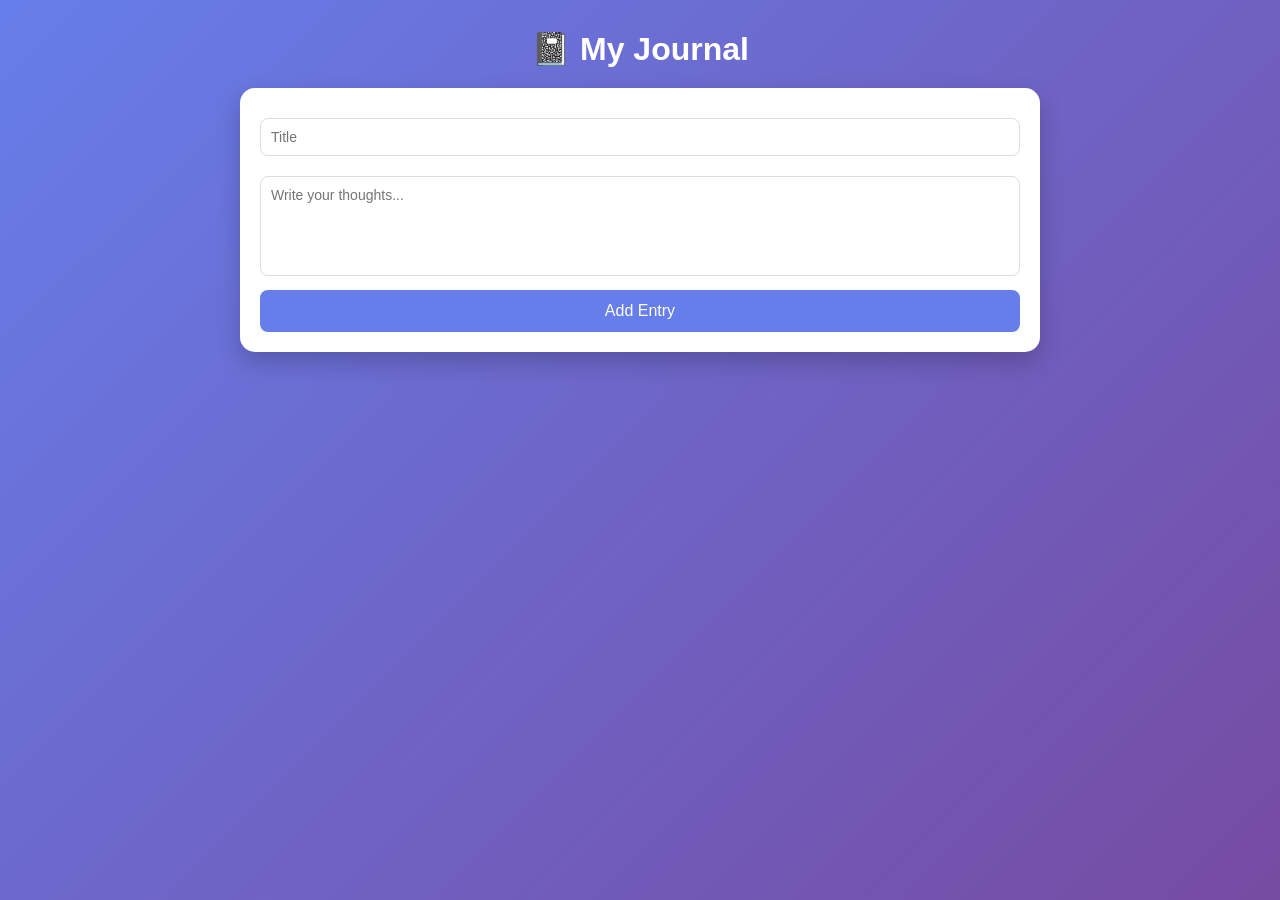
==== frantend/index.html @ 45fd13d1 "Initial Spring Boot journal app scaffold Add complete starter for a Journal application: Spring Boot" ====
<!DOCTYPE html>
<html lang="en">
<head>
    <meta charset="UTF-8">
    <title>Journal App</title>
    <link rel="stylesheet" href="style.css">
</head>
<body>

<div class="container">

    <h1>📓 My Journal</h1>

    <div class="form-card">
        <input type="text" id="title" placeholder="Title">
        <textarea id="content" placeholder="Write your thoughts..."></textarea>
        <button onclick="addEntry()">Add Entry</button>
    </div>

    <div id="entries" class="entries"></div>

</div>

<script src="script.js"></script>
</body>
</html>
---- frantend/style.css ----
* {
    margin: 0;
    padding: 0;
    box-sizing: border-box;
    font-family: 'Segoe UI', sans-serif;
}

body {
    background: linear-gradient(135deg, #667eea, #764ba2);
    min-height: 100vh;
    display: flex;
    justify-content: center;
    padding: 30px;
}

.container {
    width: 100%;
    max-width: 800px;
}

h1 {
    text-align: center;
    color: white;
    margin-bottom: 20px;
}

/* Form Card */
.form-card {
    background: white;
    padding: 20px;
    border-radius: 15px;
    box-shadow: 0 10px 25px rgba(0,0,0,0.2);
    margin-bottom: 20px;
}

.form-card input,
.form-card textarea {
    width: 100%;
    padding: 10px;
    margin: 10px 0;
    border-radius: 8px;
    border: 1px solid #ddd;
    font-size: 14px;
}

.form-card textarea {
    height: 100px;
    resize: none;
}

.form-card button {
    width: 100%;
    padding: 12px;
    background: #667eea;
    color: white;
    border: none;
    border-radius: 8px;
    cursor: pointer;
    font-size: 16px;
    transition: 0.3s;
}

.form-card button:hover {
    background: #5a67d8;
}

/* Entries */
.entries {
    display: flex;
    flex-direction: column;
    gap: 15px;
}

.entry {
    background: white;
    padding: 15px;
    border-radius: 12px;
    box-shadow: 0 8px 20px rgba(0,0,0,0.1);
    transition: 0.3s;
}

.entry:hover {
    transform: translateY(-5px);
}

.entry h3 {
    margin-bottom: 8px;
    color: #333;
}

.entry p {
    color: #555;
    margin-bottom: 10px;
}

.delete-btn {
    background: #ff4d4d;
    border: none;
    color: white;
    padding: 6px 12px;
    border-radius: 6px;
    cursor: pointer;
    transition: 0.3s;
}

.delete-btn:hover {
    background: #e60000;
}
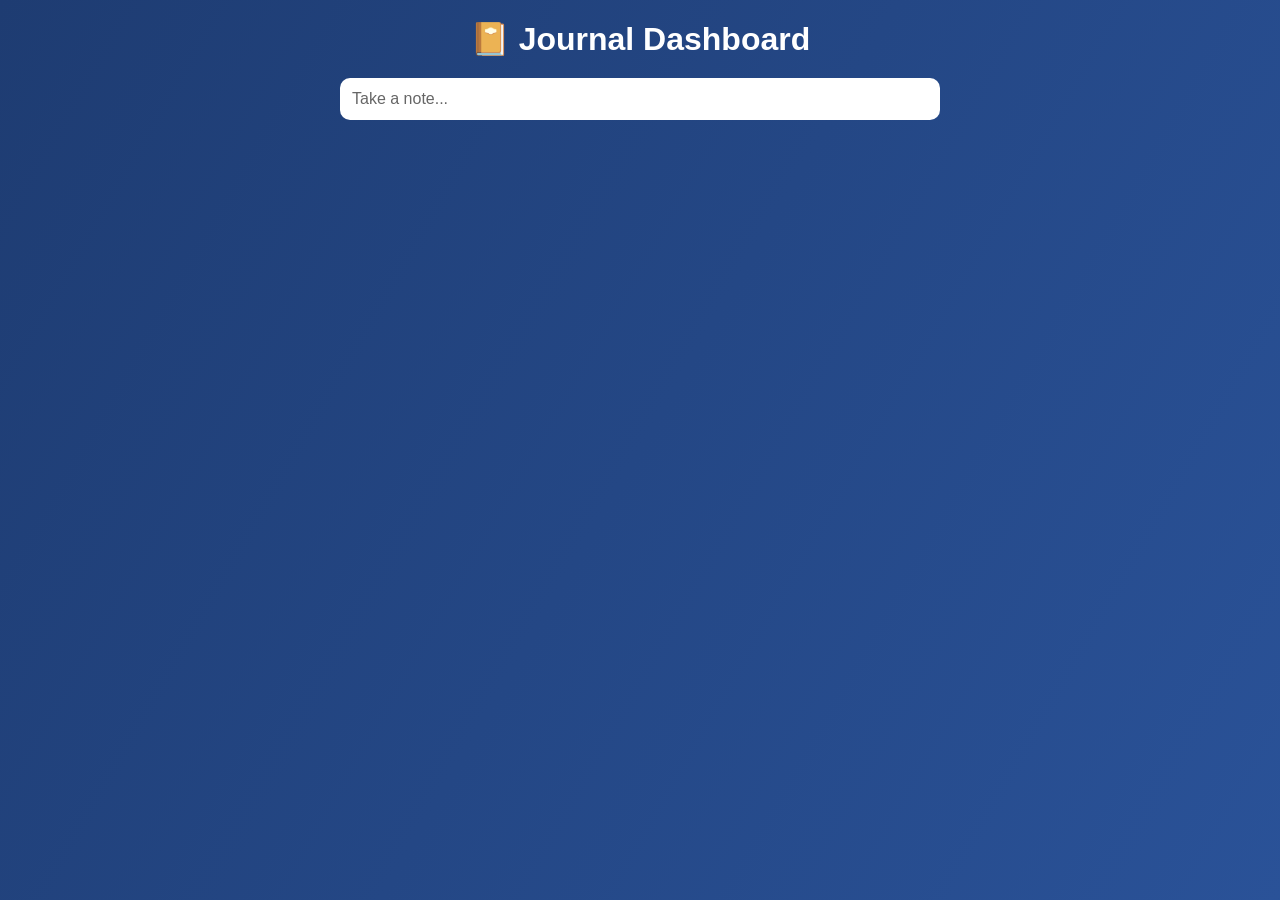
==== commit 44d9f008: "Revamp journal UI and modal behavior Rework frontend layout and UX: rename page/title, replace the o" ====
--- a/frantend/index.html
+++ b/frantend/index.html
@@ -2,22 +2,41 @@
 <html lang="en">
 <head>
     <meta charset="UTF-8">
-    <title>Journal App</title>
+    <title>Journal Dashboard</title>
     <link rel="stylesheet" href="style.css">
 </head>
 <body>
 
-<div class="container">
+<div class="wrapper">
 
-    <h1>📓 My Journal</h1>
-
-    <div class="form-card">
-        <input type="text" id="title" placeholder="Title">
-        <textarea id="content" placeholder="Write your thoughts..."></textarea>
-        <button onclick="addEntry()">Add Entry</button>
+    <div class="header">
+        <h1>📔 Journal Dashboard</h1>
     </div>
 
-    <div id="entries" class="entries"></div>
+    <!-- Google Keep Trigger -->
+    <div class="note-trigger" onclick="openModal()">
+        Take a note...
+    </div>
+
+    <!-- Modal -->
+    <div id="modal" class="modal">
+        <div class="modal-content">
+
+            <input type="text" id="title" placeholder="Title">
+
+            <textarea id="content" placeholder="Take a note..." 
+                      oninput="autoExpand(this)"></textarea>
+
+            <div class="modal-actions">
+                <button onclick="addEntry()">Add</button>
+                <button onclick="closeModal()">Close</button>
+            </div>
+
+        </div>
+    </div>
+
+    <!-- Entries -->
+    <div id="entries" class="grid"></div>
 
 </div>
 
--- a/frantend/style.css
+++ b/frantend/style.css
@@ -2,107 +2,253 @@
     margin: 0;
     padding: 0;
     box-sizing: border-box;
-    font-family: 'Segoe UI', sans-serif;
+    font-family: 'Poppins', sans-serif;
 }
 
 body {
-    background: linear-gradient(135deg, #667eea, #764ba2);
     min-height: 100vh;
-    display: flex;
+    background: linear-gradient(120deg, #1e3c72, #2a5298);
+    padding: 20px;
+}
+
+/* Wrapper */
+.wrapper {
+    width: 95%;              /* ❌ fixed (was 500%) */
+    max-width: 1400px;
+    margin: auto;
+}
+
+/* Header */
+.header {
+    text-align: center;
+    color: white;
+    margin-bottom: 20px;
+}
+
+/* NOTE TRIGGER */
+.note-trigger {
+    width: 60%;
+    max-width: 600px;
+    margin: 20px auto;
+    padding: 12px;
+    border-radius: 10px;
+    background: white;
+    cursor: pointer;
+    color: #666;
+}
+
+/* GRID */
+.grid {
+    display: grid;
+    grid-template-columns: repeat(6, 1fr);
+    gap: 15px;
+}
+
+/* ENTRY */
+.entry {
+    background: rgba(255,255,255,0.2);
+    padding: 15px;
+    border-radius: 12px;
+    color: white;
+    transition: 0.3s;
+}
+
+.entry:hover {
+    transform: scale(1.05);
+}
+
+/* DELETE BUTTON */
+.delete-btn {
+    background: #ff4d4d;
+    border: none;
+    padding: 5px 10px;
+    color: white;
+    border-radius: 6px;
+    cursor: pointer;
+}
+
+/* MODAL */
+.modal {
+    display: none;
+    position: fixed;
+    inset: 0;
+    background: rgba(0,0,0,0.5);
     justify-content: center;
-    padding: 30px;
-}
-
-.container {
-    width: 100%;
-    max-width: 800px;
-}
-
-h1 {
-    text-align: center;
-    color: white;
-    margin-bottom: 20px;
-}
-
-/* Form Card */
-.form-card {
+    align-items: center;
+}
+
+.modal.active {
+    display: flex;
+}
+
+.modal-content {
+    width: 90%;
+    max-width: 500px;
     background: white;
     padding: 20px;
-    border-radius: 15px;
-    box-shadow: 0 10px 25px rgba(0,0,0,0.2);
-    margin-bottom: 20px;
-}
-
-.form-card input,
-.form-card textarea {
+    border-radius: 12px;
+}
+
+/* INPUT */
+.modal-content input,
+.modal-content textarea {
     width: 100%;
-    padding: 10px;
-    margin: 10px 0;
-    border-radius: 8px;
-    border: 1px solid #ddd;
-    font-size: 14px;
-}
-
-.form-card textarea {
-    height: 100px;
+    border: none;
+    outline: none;
+    margin-bottom: 10px;
+    font-size: 16px;
+}
+
+.modal-content textarea {
     resize: none;
-}
-
-.form-card button {
+    overflow: hidden;
+}
+
+/* ACTIONS */
+.modal-actions {
+    display: flex;
+    justify-content: flex-end;
+    gap: 10px;
+}
+
+/* RESPONSIVE */
+@media (max-width: 1200px) {
+    .grid {
+        grid-template-columns: repeat(4, 1fr);
+    }
+}
+
+@media (max-width: 768px) {
+    .grid {
+        grid-template-columns: repeat(2, 1fr);
+    }
+}
+
+/* MODAL BACKDROP */
+.modal {
+    display: none;
+    position: fixed;
+    inset: 0;
+    background: rgba(0, 0, 0, 0.6);
+
+    justify-content: center;
+    align-items: center;
+
+    z-index: 1000;
+    backdrop-filter: blur(5px);
+}
+
+/* SHOW MODAL */
+.modal.active {
+    display: flex;
+}
+
+/* MODAL BOX */
+.modal-content {
+    width: 90%;
+    max-width: 520px;
+
+    padding: 25px;
+    border-radius: 16px;
+
+    background: rgba(255, 255, 255, 0.15);
+    backdrop-filter: blur(15px);
+
+    box-shadow: 0 10px 40px rgba(0,0,0,0.3);
+
+    animation: scaleIn 0.3s ease;
+}
+
+/* INPUT */
+.modal-content input {
     width: 100%;
     padding: 12px;
-    background: #667eea;
-    color: white;
+    margin-bottom: 12px;
+
+    border: none;
+    outline: none;
+    border-radius: 8px;
+
+    background: rgba(255,255,255,0.2);
+    color: white;
+    font-size: 16px;
+}
+
+/* TEXTAREA */
+.modal-content textarea {
+    width: 100%;
+    padding: 12px;
+
+    border: none;
+    outline: none;
+    border-radius: 8px;
+
+    background: rgba(255,255,255,0.2);
+    color: white;
+    font-size: 14px;
+
+    resize: none;
+    overflow: hidden;
+}
+
+/* PLACEHOLDER COLOR */
+.modal-content input::placeholder,
+.modal-content textarea::placeholder {
+    color: #ddd;
+}
+
+/* FOCUS EFFECT */
+.modal-content input:focus,
+.modal-content textarea:focus {
+    box-shadow: 0 0 10px rgba(0,198,255,0.7);
+}
+
+/* ACTION BUTTONS */
+.modal-actions {
+    display: flex;
+    justify-content: flex-end;
+    gap: 10px;
+    margin-top: 15px;
+}
+
+/* BUTTON STYLE */
+.modal-actions button {
+    padding: 8px 16px;
     border: none;
     border-radius: 8px;
     cursor: pointer;
-    font-size: 16px;
+    font-weight: 500;
     transition: 0.3s;
 }
 
-.form-card button:hover {
-    background: #5a67d8;
-}
-
-/* Entries */
-.entries {
-    display: flex;
-    flex-direction: column;
-    gap: 15px;
-}
-
-.entry {
-    background: white;
-    padding: 15px;
-    border-radius: 12px;
-    box-shadow: 0 8px 20px rgba(0,0,0,0.1);
-    transition: 0.3s;
-}
-
-.entry:hover {
-    transform: translateY(-5px);
-}
-
-.entry h3 {
-    margin-bottom: 8px;
-    color: #333;
-}
-
-.entry p {
-    color: #555;
-    margin-bottom: 10px;
-}
-
-.delete-btn {
-    background: #ff4d4d;
-    border: none;
-    color: white;
-    padding: 6px 12px;
-    border-radius: 6px;
-    cursor: pointer;
-    transition: 0.3s;
-}
-
-.delete-btn:hover {
-    background: #e60000;
+/* ADD BUTTON */
+.modal-actions button:first-child {
+    background: #00c6ff;
+    color: white;
+}
+
+.modal-actions button:first-child:hover {
+    background: #0072ff;
+}
+
+/* CLOSE BUTTON */
+.modal-actions button:last-child {
+    background: rgba(255,255,255,0.3);
+    color: white;
+}
+
+.modal-actions button:last-child:hover {
+    background: rgba(255,255,255,0.5);
+}
+
+/* ANIMATION */
+@keyframes scaleIn {
+    from {
+        transform: scale(0.8);
+        opacity: 0;
+    }
+    to {
+        transform: scale(1);
+        opacity: 1;
+    }
 }
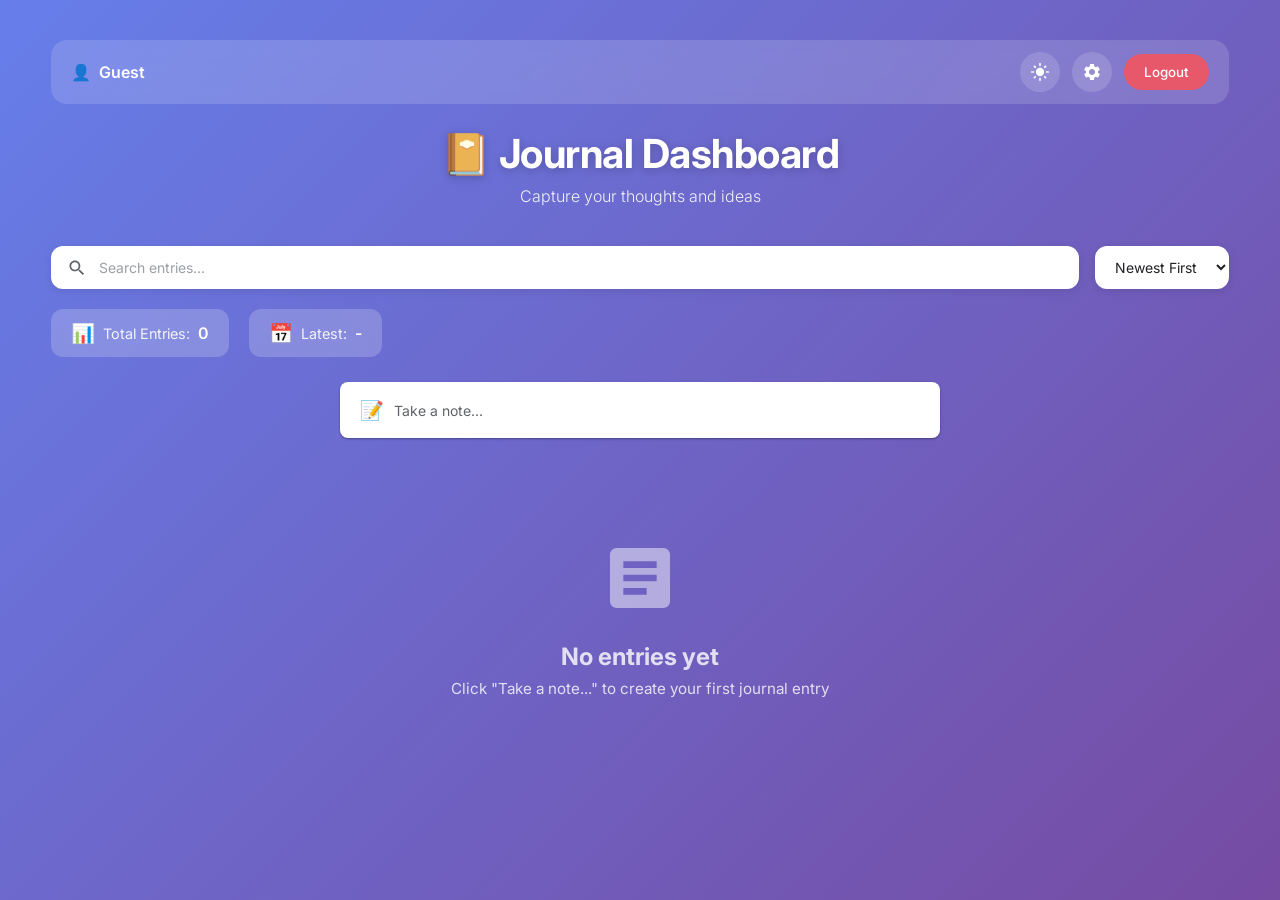
==== commit 03405a85: "Revamp frontend UI: theme, search, tags, modals Major frontend overhaul across frantend/* and corres" ====
--- a/frantend/index.html
+++ b/frantend/index.html
@@ -2,43 +2,137 @@
 <html lang="en">
 <head>
     <meta charset="UTF-8">
+    <meta name="viewport" content="width=device-width, initial-scale=1.0">
     <title>Journal Dashboard</title>
     <link rel="stylesheet" href="style.css">
 </head>
 <body>
 
-<div class="wrapper">
+    <div class="wrapper">
 
-    <div class="header">
-        <h1>📔 Journal Dashboard</h1>
-    </div>
+        <!-- Top Bar with User Info -->
+        <div class="top-bar">
+            <div class="user-info" id="userInfo">
+                👤 <span id="usernameDisplay">Guest</span>
+            </div>
+            <div class="top-bar-actions">
+                <button class="theme-toggle" onclick="toggleTheme()" title="Toggle Theme">
+                    <svg class="sun-icon" viewBox="0 0 24 24" fill="currentColor">
+                        <path d="M12 7c-2.76 0-5 2.24-5 5s2.24 5 5 5 5-2.24 5-5-2.24-5-5-5zM2 13h2c.55 0 1-.45 1-1s-.45-1-1-1H2c-.55 0-1 .45-1 1s.45 1 1 1zm18 0h2c.55 0 1-.45 1-1s-.45-1-1-1h-2c-.55 0-1 .45-1 1s.45 1 1 1zM11 2v2c0 .55.45 1 1 1s1-.45 1-1V2c0-.55-.45-1-1-1s-1 .45-1 1zm0 18v2c0 .55.45 1 1 1s1-.45 1-1v-2c0-.55-.45-1-1-1s-1 .45-1 1zM5.99 4.58c-.39-.39-1.03-.39-1.41 0-.39.39-.39 1.03 0 1.41l1.06 1.06c.39.39 1.03.39 1.41 0s.39-1.03 0-1.41L5.99 4.58zm12.37 12.37c-.39-.39-1.03-.39-1.41 0-.39.39-.39 1.03 0 1.41l1.06 1.06c.39.39 1.03.39 1.41 0 .39-.39.39-1.03 0-1.41l-1.06-1.06zm1.06-10.96c.39-.39.39-1.03 0-1.41-.39-.39-1.03-.39-1.41 0l-1.06 1.06c-.39.39-.39 1.03 0 1.41s1.03.39 1.41 0l1.06-1.06zM7.05 18.36c.39-.39.39-1.03 0-1.41-.39-.39-1.03-.39-1.41 0l-1.06 1.06c-.39.39-.39 1.03 0 1.41s1.03.39 1.41 0l1.06-1.06z"/>
+                    </svg>
+                    <svg class="moon-icon" viewBox="0 0 24 24" fill="currentColor">
+                        <path d="M12 3c-4.97 0-9 4.03-9 9s4.03 9 9 9 9-4.03 9-9c0-.46-.04-.92-.1-1.36-.98 1.37-2.58 2.26-4.4 2.26-2.98 0-5.4-2.42-5.4-5.4 0-1.81.89-3.42 2.26-4.4-.44-.06-.9-.1-1.36-.1z"/>
+                    </svg>
+                </button>
+                <button class="settings-btn" onclick="showSettings()" title="Settings">
+                    <svg viewBox="0 0 24 24" fill="currentColor">
+                        <path d="M19.14 12.94c.04-.31.06-.63.06-.94 0-.31-.02-.63-.06-.94l2.03-1.58c.18-.14.23-.41.12-.61l-1.92-3.32c-.12-.22-.37-.29-.59-.22l-2.39.96c-.5-.38-1.03-.7-1.62-.94l-.36-2.54c-.04-.24-.24-.41-.48-.41h-3.84c-.24 0-.43.17-.47.41l-.36 2.54c-.59.24-1.13.57-1.62.94l-2.39-.96c-.22-.08-.47 0-.59.22L2.74 8.87c-.12.21-.08.47.12.61l2.03 1.58c-.04.31-.06.63-.06.94s.02.63.06.94l-2.03 1.58c-.18.14-.23.41-.12.61l1.92 3.32c.12.22.37.29.59.22l2.39-.96c.5.38 1.03.7 1.62.94l.36 2.54c.05.24.24.41.48.41h3.84c.24 0 .44-.17.47-.41l.36-2.54c.59-.24 1.13-.56 1.62-.94l2.39.96c.22.08.47 0 .59-.22l1.92-3.32c.12-.22.07-.47-.12-.61l-2.01-1.58zM12 15.6c-1.98 0-3.6-1.62-3.6-3.6s1.62-3.6 3.6-3.6 3.6 1.62 3.6 3.6-1.62 3.6-3.6 3.6z"/>
+                    </svg>
+                </button>
+                <a href="/logout" class="logout-link">
+                    <button class="logout-btn">Logout</button>
+                </a>
+            </div>
+        </div>
 
-    <!-- Google Keep Trigger -->
-    <div class="note-trigger" onclick="openModal()">
-        Take a note...
+        <div class="header">
+            <h1>📔 Journal Dashboard</h1>
+            <p>Capture your thoughts and ideas</p>
+        </div>
+
+        <!-- Search and Filter Bar -->
+        <div class="toolbar">
+            <div class="search-box">
+                <svg viewBox="0 0 24 24" fill="currentColor">
+                    <path d="M15.5 14h-.79l-.28-.27C15.41 12.59 16 11.11 16 9.5 16 5.91 13.09 3 9.5 3S3 5.91 3 9.5 5.91 16 9.5 16c1.61 0 3.09-.59 4.23-1.57l.27.28v.79l5 4.99L20.49 19l-4.99-5zm-6 0C7.01 14 5 11.99 5 9.5S7.01 5 9.5 5 14 7.01 14 9.5 11.99 14 9.5 14z"/>
+                </svg>
+                <input type="text" id="searchInput" placeholder="Search entries..." oninput="filterEntries()">
+            </div>
+            <div class="sort-dropdown">
+                <select id="sortSelect" onchange="sortEntries()">
+                    <option value="newest">Newest First</option>
+                    <option value="oldest">Oldest First</option>
+                    <option value="title">By Title</option>
+                </select>
+            </div>
+        </div>
+
+        <!-- Stats Bar -->
+        <div class="stats-bar">
+            <div class="stat-item">
+                <span class="stat-icon">📊</span>
+                <span class="stat-label">Total Entries:</span>
+                <span class="stat-value" id="totalEntries">0</span>
+            </div>
+            <div class="stat-item">
+                <span class="stat-icon">📅</span>
+                <span class="stat-label">Latest:</span>
+                <span class="stat-value" id="latestDate">-</span>
+            </div>
+        </div>
+
+        <!-- Google Keep Style Trigger -->
+        <div class="note-trigger" onclick="openModal()">
+            <span>📝</span>
+            Take a note...
+        </div>
+
+        <!-- Floating Action Button for Mobile -->
+        <button class="fab" onclick="openModal()">
+            <svg viewBox="0 0 24 24">
+                <path d="M19 13h-6v6h-2v-6H5v-2h6V5h2v6h6v2z"/>
+            </svg>
+        </button>
+
+        <!-- Entries Grid -->
+        <div id="entries" class="grid"></div>
+
+        <!-- Empty State (hidden by default) -->
+        <div id="emptyState" class="empty-state" style="display: none;">
+            <svg viewBox="0 0 24 24" fill="currentColor">
+                <path d="M19 3H5c-1.1 0-2 .9-2 2v14c0 1.1.9 2 2 2h14c1.1 0 2-.9 2-2V5c0-1.1-.9-2-2-2zm-5 14H7v-2h7v2zm3-4H7v-2h10v2zm0-4H7V7h10v2z"/>
+            </svg>
+            <h3>No entries yet</h3>
+            <p>Click "Take a note..." to create your first journal entry</p>
+        </div>
+
     </div>
 
     <!-- Modal -->
     <div id="modal" class="modal">
         <div class="modal-content">
-
-            <input type="text" id="title" placeholder="Title">
-
-            <textarea id="content" placeholder="Take a note..." 
-                      oninput="autoExpand(this)"></textarea>
-
+            <div class="modal-header">
+                <h2>New Entry</h2>
+            </div>
+            <div class="input-container">
+                <input type="text" id="title" placeholder="Title">
+                <textarea id="content" placeholder="Take a note..." 
+                          oninput="autoExpand(this)"></textarea>
+                <input type="text" id="tags" placeholder="Tags (comma separated)">
+            </div>
             <div class="modal-actions">
-                <button onclick="addEntry()">Add</button>
+                <button onclick="addEntry()">Add Entry</button>
                 <button onclick="closeModal()">Close</button>
             </div>
-
         </div>
     </div>
 
-    <!-- Entries -->
-    <div id="entries" class="grid"></div>
-
-</div>
+    <!-- Settings Modal -->
+    <div id="settingsModal" class="modal">
+        <div class="modal-content">
+            <div class="modal-header">
+                <h2>⚙️ Settings</h2>
+            </div>
+            <div class="input-container">
+                <label>Display Name</label>
+                <input type="text" id="settingsUsername" placeholder="Enter your name">
+            </div>
+            <div class="modal-actions">
+                <button onclick="saveSettings()">Save</button>
+                <button onclick="closeSettings()">Close</button>
+            </div>
+        </div>
+    </div>
 
 <script src="script.js"></script>
 </body>
--- a/frantend/style.css
+++ b/frantend/style.css
@@ -1,20 +1,24 @@
+/* Google Fonts */
+@import url('https://fonts.googleapis.com/css2?family=Inter:wght@300;400;500;600;700&display=swap');
+
+/* Reset */
 * {
     margin: 0;
     padding: 0;
     box-sizing: border-box;
-    font-family: 'Poppins', sans-serif;
+    font-family: 'Inter', sans-serif;
 }
 
 body {
     min-height: 100vh;
-    background: linear-gradient(120deg, #1e3c72, #2a5298);
-    padding: 20px;
+    background: linear-gradient(135deg, #667eea 0%, #764ba2 100%);
+    padding: 40px 20px;
 }
 
 /* Wrapper */
 .wrapper {
-    width: 95%;              /* ❌ fixed (was 500%) */
-    max-width: 1400px;
+    width: 95%;
+    max-width: 1200px;
     margin: auto;
 }
 
@@ -22,233 +26,737 @@
 .header {
     text-align: center;
     color: white;
-    margin-bottom: 20px;
-}
-
-/* NOTE TRIGGER */
+    margin-bottom: 40px;
+}
+
+.header h1 {
+    font-size: 2.5rem;
+    font-weight: 700;
+    text-shadow: 0 2px 10px rgba(0,0,0,0.2);
+    letter-spacing: -0.5px;
+}
+
+.header p {
+    opacity: 0.9;
+    margin-top: 8px;
+    font-weight: 300;
+}
+
+/* NOTE TRIGGER - Google Keep Style */
 .note-trigger {
-    width: 60%;
+    width: 100%;
     max-width: 600px;
-    margin: 20px auto;
-    padding: 12px;
-    border-radius: 10px;
+    margin: 0 auto 40px;
+    padding: 16px 20px;
+    border-radius: 8px;
     background: white;
     cursor: pointer;
-    color: #666;
+    color: #5f6368;
+    font-size: 14px;
+    box-shadow: 0 1px 3px rgba(0,0,0,0.12), 0 1px 2px rgba(0,0,0,0.24);
+    transition: all 0.2s ease;
+    display: flex;
+    align-items: center;
+}
+
+.note-trigger:hover {
+    box-shadow: 0 3px 6px rgba(0,0,0,0.16), 0 3px 6px rgba(0,0,0,0.23);
+}
+
+.note-trigger span {
+    font-size: 1.2rem;
+    margin-right: 10px;
 }
 
 /* GRID */
 .grid {
     display: grid;
-    grid-template-columns: repeat(6, 1fr);
-    gap: 15px;
-}
-
-/* ENTRY */
+    grid-template-columns: repeat(auto-fill, minmax(280px, 1fr));
+    gap: 20px;
+}
+
+/* ENTRY CARD - Modern Card Design */
 .entry {
-    background: rgba(255,255,255,0.2);
-    padding: 15px;
+    background: white;
+    padding: 20px;
     border-radius: 12px;
+    color: #202124;
+    transition: all 0.3s cubic-bezier(0.4, 0, 0.2, 1);
+    box-shadow: 0 1px 2px rgba(0,0,0,0.1);
+    position: relative;
+    overflow: hidden;
+}
+
+.entry::before {
+    content: '';
+    position: absolute;
+    top: 0;
+    left: 0;
+    right: 0;
+    height: 4px;
+    background: linear-gradient(90deg, #667eea, #764ba2);
+    opacity: 0;
+    transition: opacity 0.3s ease;
+}
+
+.entry:hover {
+    transform: translateY(-4px);
+    box-shadow: 0 12px 24px rgba(0,0,0,0.15);
+}
+
+.entry:hover::before {
+    opacity: 1;
+}
+
+.entry h3 {
+    font-size: 1.1rem;
+    font-weight: 600;
+    margin-bottom: 10px;
+    color: #202124;
+    word-break: break-word;
+}
+
+.entry p {
+    font-size: 0.9rem;
+    color: #5f6368;
+    line-height: 1.5;
+    margin-bottom: 50px;
+    white-space: pre-wrap;
+    word-break: break-word;
+}
+
+/* DELETE BUTTON - Floating Action */
+.delete-btn {
+    position: absolute;
+    bottom: 16px;
+    right: 16px;
+    background: #f1f3f4;
+    border: none;
+    padding: 8px 16px;
+    color: #5f6368;
+    border-radius: 20px;
+    cursor: pointer;
+    font-size: 12px;
+    font-weight: 500;
+    transition: all 0.2s ease;
+    display: flex;
+    align-items: center;
+    gap: 4px;
+}
+
+.delete-btn:hover {
+    background: #fce8e6;
+    color: #c5221f;
+}
+
+.delete-btn svg {
+    width: 16px;
+    height: 16px;
+}
+
+/* Empty State */
+.empty-state {
+    text-align: center;
     color: white;
-    transition: 0.3s;
-}
-
-.entry:hover {
-    transform: scale(1.05);
-}
-
-/* DELETE BUTTON */
-.delete-btn {
-    background: #ff4d4d;
-    border: none;
-    padding: 5px 10px;
-    color: white;
-    border-radius: 6px;
-    cursor: pointer;
-}
-
-/* MODAL */
+    padding: 60px 20px;
+    opacity: 0.8;
+}
+
+.empty-state svg {
+    width: 80px;
+    height: 80px;
+    margin-bottom: 20px;
+    opacity: 0.6;
+}
+
+.empty-state h3 {
+    font-size: 1.5rem;
+    margin-bottom: 8px;
+}
+
+.empty-state p {
+    font-size: 0.95rem;
+}
+
+/* MODAL - Glassmorphism Design */
 .modal {
     display: none;
     position: fixed;
     inset: 0;
-    background: rgba(0,0,0,0.5);
+    background: rgba(0, 0, 0, 0.5);
     justify-content: center;
     align-items: center;
+    z-index: 1000;
+    backdrop-filter: blur(4px);
+    padding: 20px;
 }
 
 .modal.active {
     display: flex;
 }
 
+/* MODAL BOX */
 .modal-content {
-    width: 90%;
+    width: 100%;
     max-width: 500px;
     background: white;
-    padding: 20px;
-    border-radius: 12px;
-}
-
-/* INPUT */
-.modal-content input,
-.modal-content textarea {
-    width: 100%;
-    border: none;
-    outline: none;
-    margin-bottom: 10px;
-    font-size: 16px;
-}
-
-.modal-content textarea {
-    resize: none;
+    border-radius: 16px;
+    box-shadow: 0 20px 60px rgba(0,0,0,0.3);
+    animation: slideUp 0.3s ease;
     overflow: hidden;
 }
 
-/* ACTIONS */
-.modal-actions {
-    display: flex;
-    justify-content: flex-end;
-    gap: 10px;
-}
-
-/* RESPONSIVE */
-@media (max-width: 1200px) {
-    .grid {
-        grid-template-columns: repeat(4, 1fr);
-    }
-}
-
-@media (max-width: 768px) {
-    .grid {
-        grid-template-columns: repeat(2, 1fr);
-    }
-}
-
-/* MODAL BACKDROP */
-.modal {
-    display: none;
-    position: fixed;
-    inset: 0;
-    background: rgba(0, 0, 0, 0.6);
-
-    justify-content: center;
-    align-items: center;
-
-    z-index: 1000;
-    backdrop-filter: blur(5px);
-}
-
-/* SHOW MODAL */
-.modal.active {
-    display: flex;
-}
-
-/* MODAL BOX */
-.modal-content {
-    width: 90%;
-    max-width: 520px;
-
-    padding: 25px;
-    border-radius: 16px;
-
-    background: rgba(255, 255, 255, 0.15);
-    backdrop-filter: blur(15px);
-
-    box-shadow: 0 10px 40px rgba(0,0,0,0.3);
-
-    animation: scaleIn 0.3s ease;
+@keyframes slideUp {
+    from {
+        transform: translateY(20px);
+        opacity: 0;
+    }
+    to {
+        transform: translateY(0);
+        opacity: 1;
+    }
+}
+
+/* Modal Header */
+.modal-header {
+    padding: 20px 24px 0;
+    border-bottom: none;
+}
+
+.modal-header h2 {
+    font-size: 1.25rem;
+    font-weight: 600;
+    color: #202124;
+}
+
+/* INPUT CONTAINER */
+.input-container {
+    padding: 16px 24px;
 }
 
 /* INPUT */
 .modal-content input {
     width: 100%;
-    padding: 12px;
-    margin-bottom: 12px;
-
+    padding: 12px 0;
+    margin-bottom: 8px;
     border: none;
     outline: none;
-    border-radius: 8px;
-
-    background: rgba(255,255,255,0.2);
-    color: white;
     font-size: 16px;
+    color: #202124;
+    font-weight: 500;
+    border-bottom: 1px solid #e0e0e0;
+    transition: border-color 0.2s ease;
+}
+
+.modal-content input:focus {
+    border-bottom-color: #667eea;
+}
+
+.modal-content input::placeholder {
+    color: #9aa0a6;
+    font-weight: 400;
 }
 
 /* TEXTAREA */
 .modal-content textarea {
     width: 100%;
-    padding: 12px;
-
+    padding: 12px 0;
     border: none;
     outline: none;
-    border-radius: 8px;
-
-    background: rgba(255,255,255,0.2);
-    color: white;
     font-size: 14px;
-
+    color: #202124;
+    line-height: 1.5;
     resize: none;
-    overflow: hidden;
-}
-
-/* PLACEHOLDER COLOR */
-.modal-content input::placeholder,
+    min-height: 100px;
+    border-bottom: 1px solid #e0e0e0;
+    transition: border-color 0.2s ease;
+}
+
+.modal-content textarea:focus {
+    border-bottom-color: #667eea;
+}
+
 .modal-content textarea::placeholder {
-    color: #ddd;
-}
-
-/* FOCUS EFFECT */
-.modal-content input:focus,
-.modal-content textarea:focus {
-    box-shadow: 0 0 10px rgba(0,198,255,0.7);
+    color: #9aa0a6;
 }
 
 /* ACTION BUTTONS */
 .modal-actions {
     display: flex;
     justify-content: flex-end;
-    gap: 10px;
-    margin-top: 15px;
+    gap: 12px;
+    padding: 16px 24px 24px;
 }
 
 /* BUTTON STYLE */
 .modal-actions button {
-    padding: 8px 16px;
-    border: none;
-    border-radius: 8px;
+    padding: 10px 24px;
+    border: none;
+    border-radius: 24px;
     cursor: pointer;
     font-weight: 500;
-    transition: 0.3s;
+    font-size: 14px;
+    transition: all 0.2s ease;
 }
 
 /* ADD BUTTON */
 .modal-actions button:first-child {
-    background: #00c6ff;
+    background: linear-gradient(135deg, #667eea 0%, #764ba2 100%);
     color: white;
 }
 
 .modal-actions button:first-child:hover {
-    background: #0072ff;
+    transform: scale(1.05);
+    box-shadow: 0 4px 12px rgba(102, 126, 234, 0.4);
 }
 
 /* CLOSE BUTTON */
 .modal-actions button:last-child {
-    background: rgba(255,255,255,0.3);
+    background: #f1f3f4;
+    color: #5f6368;
+}
+
+.modal-actions button:last-child:hover {
+    background: #e8eaed;
+    color: #202124;
+}
+
+/* Floating Action Button (alternative to note trigger) */
+.fab {
+    position: fixed;
+    bottom: 32px;
+    right: 32px;
+    width: 56px;
+    height: 56px;
+    border-radius: 50%;
+    background: linear-gradient(135deg, #667eea 0%, #764ba2 100%);
+    border: none;
+    cursor: pointer;
+    box-shadow: 0 4px 12px rgba(102, 126, 234, 0.4);
+    display: flex;
+    align-items: center;
+    justify-content: center;
+    transition: all 0.3s ease;
+    z-index: 100;
+}
+
+.fab:hover {
+    transform: scale(1.1);
+    box-shadow: 0 8px 24px rgba(102, 126, 234, 0.5);
+}
+
+.fab svg {
+    width: 24px;
+    height: 24px;
+    fill: white;
+}
+
+/* Hide FAB on larger screens, show note trigger */
+@media (min-width: 768px) {
+    .fab {
+        display: none;
+    }
+}
+
+@media (max-width: 767px) {
+    .note-trigger {
+        display: none;
+    }
+    .fab {
+        display: flex;
+    }
+}
+
+/* RESPONSIVE */
+@media (max-width: 768px) {
+    .header h1 {
+        font-size: 2rem;
+    }
+    
+    .grid {
+        grid-template-columns: 1fr;
+        gap: 16px;
+    }
+    
+    .modal-content {
+        border-radius: 12px;
+    }
+}
+
+/* Animation for entries */
+@keyframes fadeInUp {
+    from {
+        opacity: 0;
+        transform: translateY(20px);
+    }
+    to {
+        opacity: 1;
+        transform: translateY(0);
+    }
+}
+
+.entry {
+    animation: fadeInUp 0.4s ease;
+    animation-fill-mode: both;
+}
+
+.entry:nth-child(1) { animation-delay: 0.05s; }
+.entry:nth-child(2) { animation-delay: 0.1s; }
+.entry:nth-child(3) { animation-delay: 0.15s; }
+.entry:nth-child(4) { animation-delay: 0.2s; }
+.entry:nth-child(5) { animation-delay: 0.25s; }
+.entry:nth-child(6) { animation-delay: 0.3s; }/* ==================== NEW FEATURES CSS ==================== */
+
+/* Light Theme (default) */
+body {
+    --bg-primary: linear-gradient(135deg, #667eea 0%, #764ba2 100%);
+    --bg-secondary: rgba(255,255,255,0.15);
+    --card-bg: white;
+    --card-text: #202124;
+    --card-subtext: #5f6368;
+    --input-bg: rgba(255,255,255,0.2);
+    --input-border: #e0e0e0;
+    --btn-primary: linear-gradient(135deg, #667eea 0%, #764ba2 100%);
+    --accent-color: #667eea;
+    --shadow-light: rgba(0,0,0,0.1);
+    --shadow-heavy: rgba(0,0,0,0.15);
+    --text-color: #202124;
+    --text-secondary: #5f6368;
+    --top-bar-bg: rgba(255,255,255,0.15);
+    --delete-bg: #f1f3f4;
+    --delete-hover: #fce8e6;
+    --delete-color: #5f6368;
+    --modal-bg: white;
+}
+
+/* Dark Theme */
+body.dark-theme {
+    --bg-primary: linear-gradient(135deg, #1a1a2e 0%, #16213e 100%);
+    --bg-secondary: rgba(0,0,0,0.3);
+    --card-bg: #2d2d44;
+    --card-text: #e0e0e0;
+    --card-subtext: #a0a0a0;
+    --input-bg: rgba(255,255,255,0.1);
+    --input-border: #444;
+    --btn-primary: linear-gradient(135deg, #667eea 0%, #764ba2 100%);
+    --accent-color: #667eea;
+    --shadow-light: rgba(0,0,0,0.3);
+    --shadow-heavy: rgba(0,0,0,0.4);
+    --text-color: #e0e0e0;
+    --text-secondary: #a0a0a0;
+    --top-bar-bg: rgba(0,0,0,0.3);
+    --delete-bg: #3d3d5c;
+    --delete-hover: #4a3d5c;
+    --delete-color: #a0a0a0;
+    --modal-bg: #2d2d44;
+}
+
+body {
+    background: var(--bg-primary);
+}
+
+/* TOP BAR */
+.top-bar {
+    width: 100%;
+    display: flex;
+    justify-content: space-between;
+    align-items: center;
+    margin-bottom: 25px;
+    padding: 12px 20px;
+    background: var(--top-bar-bg);
+    border-radius: 16px;
+    backdrop-filter: blur(10px);
+}
+
+/* USER INFO */
+.user-info {
     color: white;
-}
-
-.modal-actions button:last-child:hover {
-    background: rgba(255,255,255,0.5);
-}
-
-/* ANIMATION */
-@keyframes scaleIn {
-    from {
-        transform: scale(0.8);
-        opacity: 0;
-    }
-    to {
-        transform: scale(1);
-        opacity: 1;
-    }
-}+    font-weight: 600;
+    font-size: 16px;
+    display: flex;
+    align-items: center;
+    gap: 8px;
+}
+
+/* Top Bar Actions */
+.top-bar-actions {
+    display: flex;
+    align-items: center;
+    gap: 12px;
+}
+
+/* Theme Toggle */
+.theme-toggle {
+    background: var(--bg-secondary);
+    border: none;
+    width: 40px;
+    height: 40px;
+    border-radius: 50%;
+    cursor: pointer;
+    display: flex;
+    align-items: center;
+    justify-content: center;
+    transition: all 0.3s ease;
+    position: relative;
+}
+
+.theme-toggle svg {
+    width: 20px;
+    height: 20px;
+    fill: white;
+    position: absolute;
+    transition: opacity 0.3s ease;
+}
+
+.theme-toggle .sun-icon {
+    opacity: 1;
+}
+
+.theme-toggle .moon-icon {
+    opacity: 0;
+}
+
+body.dark-theme .theme-toggle .sun-icon {
+    opacity: 0;
+}
+
+body.dark-theme .theme-toggle .moon-icon {
+    opacity: 1;
+}
+
+.theme-toggle:hover {
+    transform: scale(1.1);
+    background: rgba(255,255,255,0.25);
+}
+
+/* Settings Button */
+.settings-btn {
+    background: var(--bg-secondary);
+    border: none;
+    width: 40px;
+    height: 40px;
+    border-radius: 50%;
+    cursor: pointer;
+    display: flex;
+    align-items: center;
+    justify-content: center;
+    transition: all 0.3s ease;
+}
+
+.settings-btn svg {
+    width: 20px;
+    height: 20px;
+    fill: white;
+}
+
+.settings-btn:hover {
+    transform: scale(1.1) rotate(30deg);
+    background: rgba(255,255,255,0.25);
+}
+
+/* Logout Button */
+.logout-link {
+    text-decoration: none;
+}
+
+.logout-btn {
+    background: rgba(255,82,82,0.8);
+    border: none;
+    padding: 10px 20px;
+    color: white;
+    border-radius: 24px;
+    cursor: pointer;
+    font-weight: 500;
+    transition: all 0.2s ease;
+}
+
+.logout-btn:hover {
+    background: #ff5252;
+    transform: scale(1.05);
+}
+
+/* TOOLBAR - Search & Filter */
+.toolbar {
+    display: flex;
+    gap: 16px;
+    margin-bottom: 20px;
+    flex-wrap: wrap;
+}
+
+.search-box {
+    flex: 1;
+    min-width: 250px;
+    display: flex;
+    align-items: center;
+    background: white;
+    border-radius: 12px;
+    padding: 0 16px;
+    box-shadow: 0 2px 8px var(--shadow-light);
+}
+
+.search-box svg {
+    width: 20px;
+    height: 20px;
+    fill: #5f6368;
+}
+
+.search-box input {
+    flex: 1;
+    border: none;
+    outline: none;
+    padding: 12px;
+    font-size: 14px;
+    color: var(--card-text);
+    background: transparent;
+}
+
+.search-box input::placeholder {
+    color: #9aa0a6;
+}
+
+.sort-dropdown select {
+    padding: 12px 16px;
+    border: none;
+    border-radius: 12px;
+    background: white;
+    color: var(--card-text);
+    font-size: 14px;
+    cursor: pointer;
+    box-shadow: 0 2px 8px var(--shadow-light);
+    outline: none;
+}
+
+/* STATS BAR */
+.stats-bar {
+    display: flex;
+    gap: 20px;
+    margin-bottom: 25px;
+    flex-wrap: wrap;
+}
+
+.stat-item {
+    background: rgba(255,255,255,0.2);
+    backdrop-filter: blur(10px);
+    padding: 12px 20px;
+    border-radius: 12px;
+    display: flex;
+    align-items: center;
+    gap: 8px;
+    color: white;
+}
+
+.stat-icon {
+    font-size: 1.2rem;
+}
+
+.stat-label {
+    font-size: 0.9rem;
+    opacity: 0.9;
+}
+
+.stat-value {
+    font-weight: 600;
+    font-size: 1rem;
+}
+
+/* Entry Card Updates for Theme */
+.entry {
+    background: var(--card-bg);
+    color: var(--card-text);
+    box-shadow: 0 1px 2px var(--shadow-light);
+}
+
+.entry:hover {
+    box-shadow: 0 12px 24px var(--shadow-heavy);
+}
+
+.entry h3 {
+    color: var(--card-text);
+}
+
+.entry p {
+    color: var(--card-subtext);
+}
+
+.entry-footer {
+    color: var(--card-subtext);
+}
+
+/* Tags */
+.entry-tags {
+    display: flex;
+    flex-wrap: wrap;
+    gap: 6px;
+    margin-bottom: 10px;
+}
+
+.tag {
+    background: linear-gradient(135deg, #667eea 0%, #764ba2 100%);
+    color: white;
+    padding: 4px 10px;
+    border-radius: 12px;
+    font-size: 0.7rem;
+    font-weight: 500;
+}
+
+/* DELETE BUTTON Updates */
+.delete-btn {
+    background: var(--delete-bg);
+    color: var(--delete-color);
+}
+
+.delete-btn:hover {
+    background: var(--delete-hover);
+    color: #c5221f;
+}
+
+/* Modal Updates for Theme */
+.modal-content {
+    background: var(--modal-bg);
+}
+
+.modal-header h2 {
+    color: var(--card-text);
+}
+
+.input-container label {
+    color: var(--card-text);
+}
+
+.modal-content input {
+    color: var(--card-text);
+    border-bottom-color: var(--input-border);
+    background: transparent;
+}
+
+.modal-content textarea {
+    color: var(--card-text);
+    border-bottom-color: var(--input-border);
+    background: transparent;
+}
+
+/* Responsive Updates */
+@media (max-width: 768px) {
+    .top-bar {
+        flex-direction: column;
+        gap: 12px;
+        align-items: flex-start;
+    }
+    
+    .top-bar-actions {
+        width: 100%;
+        justify-content: flex-end;
+    }
+    
+    .toolbar {
+        flex-direction: column;
+    }
+    
+    .search-box {
+        min-width: 100%;
+    }
+    
+    .stats-bar {
+        flex-direction: column;
+    }
+}
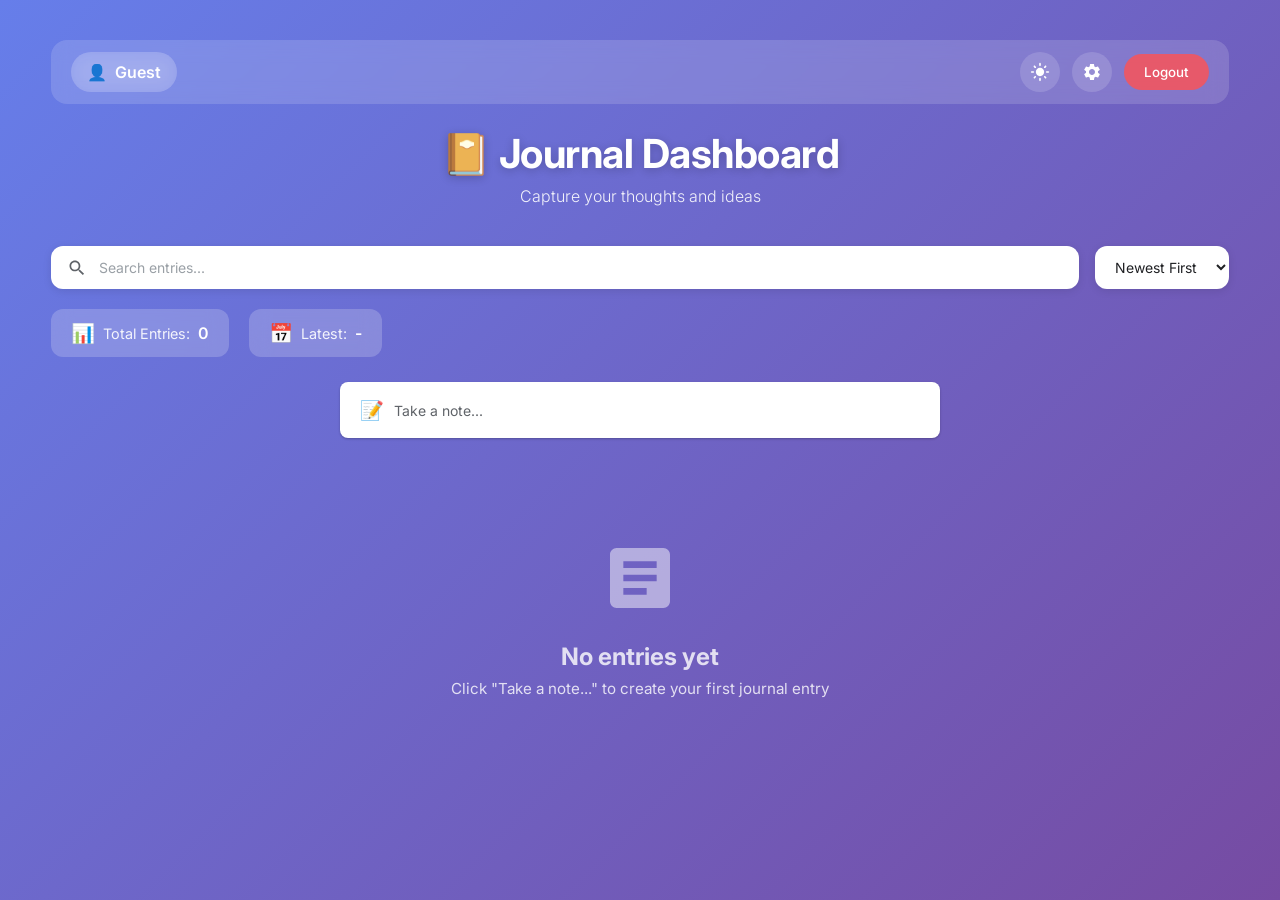
==== commit c55145d5: "Use /logout route and remove Settings modal Update frantend/index.html to point the logout link to t" ====
--- a/frantend/index.html
+++ b/frantend/index.html
@@ -117,23 +117,6 @@
         </div>
     </div>
 
-    <!-- Settings Modal -->
-    <div id="settingsModal" class="modal">
-        <div class="modal-content">
-            <div class="modal-header">
-                <h2>⚙️ Settings</h2>
-            </div>
-            <div class="input-container">
-                <label>Display Name</label>
-                <input type="text" id="settingsUsername" placeholder="Enter your name">
-            </div>
-            <div class="modal-actions">
-                <button onclick="saveSettings()">Save</button>
-                <button onclick="closeSettings()">Close</button>
-            </div>
-        </div>
-    </div>
-
 <script src="script.js"></script>
 </body>
 </html>
--- a/frantend/style.css
+++ b/frantend/style.css
@@ -1,414 +1,8 @@
 /* Google Fonts */
 @import url('https://fonts.googleapis.com/css2?family=Inter:wght@300;400;500;600;700&display=swap');
 
-/* Reset */
-* {
-    margin: 0;
-    padding: 0;
-    box-sizing: border-box;
-    font-family: 'Inter', sans-serif;
-}
-
-body {
-    min-height: 100vh;
-    background: linear-gradient(135deg, #667eea 0%, #764ba2 100%);
-    padding: 40px 20px;
-}
-
-/* Wrapper */
-.wrapper {
-    width: 95%;
-    max-width: 1200px;
-    margin: auto;
-}
-
-/* Header */
-.header {
-    text-align: center;
-    color: white;
-    margin-bottom: 40px;
-}
-
-.header h1 {
-    font-size: 2.5rem;
-    font-weight: 700;
-    text-shadow: 0 2px 10px rgba(0,0,0,0.2);
-    letter-spacing: -0.5px;
-}
-
-.header p {
-    opacity: 0.9;
-    margin-top: 8px;
-    font-weight: 300;
-}
-
-/* NOTE TRIGGER - Google Keep Style */
-.note-trigger {
-    width: 100%;
-    max-width: 600px;
-    margin: 0 auto 40px;
-    padding: 16px 20px;
-    border-radius: 8px;
-    background: white;
-    cursor: pointer;
-    color: #5f6368;
-    font-size: 14px;
-    box-shadow: 0 1px 3px rgba(0,0,0,0.12), 0 1px 2px rgba(0,0,0,0.24);
-    transition: all 0.2s ease;
-    display: flex;
-    align-items: center;
-}
-
-.note-trigger:hover {
-    box-shadow: 0 3px 6px rgba(0,0,0,0.16), 0 3px 6px rgba(0,0,0,0.23);
-}
-
-.note-trigger span {
-    font-size: 1.2rem;
-    margin-right: 10px;
-}
-
-/* GRID */
-.grid {
-    display: grid;
-    grid-template-columns: repeat(auto-fill, minmax(280px, 1fr));
-    gap: 20px;
-}
-
-/* ENTRY CARD - Modern Card Design */
-.entry {
-    background: white;
-    padding: 20px;
-    border-radius: 12px;
-    color: #202124;
-    transition: all 0.3s cubic-bezier(0.4, 0, 0.2, 1);
-    box-shadow: 0 1px 2px rgba(0,0,0,0.1);
-    position: relative;
-    overflow: hidden;
-}
-
-.entry::before {
-    content: '';
-    position: absolute;
-    top: 0;
-    left: 0;
-    right: 0;
-    height: 4px;
-    background: linear-gradient(90deg, #667eea, #764ba2);
-    opacity: 0;
-    transition: opacity 0.3s ease;
-}
-
-.entry:hover {
-    transform: translateY(-4px);
-    box-shadow: 0 12px 24px rgba(0,0,0,0.15);
-}
-
-.entry:hover::before {
-    opacity: 1;
-}
-
-.entry h3 {
-    font-size: 1.1rem;
-    font-weight: 600;
-    margin-bottom: 10px;
-    color: #202124;
-    word-break: break-word;
-}
-
-.entry p {
-    font-size: 0.9rem;
-    color: #5f6368;
-    line-height: 1.5;
-    margin-bottom: 50px;
-    white-space: pre-wrap;
-    word-break: break-word;
-}
-
-/* DELETE BUTTON - Floating Action */
-.delete-btn {
-    position: absolute;
-    bottom: 16px;
-    right: 16px;
-    background: #f1f3f4;
-    border: none;
-    padding: 8px 16px;
-    color: #5f6368;
-    border-radius: 20px;
-    cursor: pointer;
-    font-size: 12px;
-    font-weight: 500;
-    transition: all 0.2s ease;
-    display: flex;
-    align-items: center;
-    gap: 4px;
-}
-
-.delete-btn:hover {
-    background: #fce8e6;
-    color: #c5221f;
-}
-
-.delete-btn svg {
-    width: 16px;
-    height: 16px;
-}
-
-/* Empty State */
-.empty-state {
-    text-align: center;
-    color: white;
-    padding: 60px 20px;
-    opacity: 0.8;
-}
-
-.empty-state svg {
-    width: 80px;
-    height: 80px;
-    margin-bottom: 20px;
-    opacity: 0.6;
-}
-
-.empty-state h3 {
-    font-size: 1.5rem;
-    margin-bottom: 8px;
-}
-
-.empty-state p {
-    font-size: 0.95rem;
-}
-
-/* MODAL - Glassmorphism Design */
-.modal {
-    display: none;
-    position: fixed;
-    inset: 0;
-    background: rgba(0, 0, 0, 0.5);
-    justify-content: center;
-    align-items: center;
-    z-index: 1000;
-    backdrop-filter: blur(4px);
-    padding: 20px;
-}
-
-.modal.active {
-    display: flex;
-}
-
-/* MODAL BOX */
-.modal-content {
-    width: 100%;
-    max-width: 500px;
-    background: white;
-    border-radius: 16px;
-    box-shadow: 0 20px 60px rgba(0,0,0,0.3);
-    animation: slideUp 0.3s ease;
-    overflow: hidden;
-}
-
-@keyframes slideUp {
-    from {
-        transform: translateY(20px);
-        opacity: 0;
-    }
-    to {
-        transform: translateY(0);
-        opacity: 1;
-    }
-}
-
-/* Modal Header */
-.modal-header {
-    padding: 20px 24px 0;
-    border-bottom: none;
-}
-
-.modal-header h2 {
-    font-size: 1.25rem;
-    font-weight: 600;
-    color: #202124;
-}
-
-/* INPUT CONTAINER */
-.input-container {
-    padding: 16px 24px;
-}
-
-/* INPUT */
-.modal-content input {
-    width: 100%;
-    padding: 12px 0;
-    margin-bottom: 8px;
-    border: none;
-    outline: none;
-    font-size: 16px;
-    color: #202124;
-    font-weight: 500;
-    border-bottom: 1px solid #e0e0e0;
-    transition: border-color 0.2s ease;
-}
-
-.modal-content input:focus {
-    border-bottom-color: #667eea;
-}
-
-.modal-content input::placeholder {
-    color: #9aa0a6;
-    font-weight: 400;
-}
-
-/* TEXTAREA */
-.modal-content textarea {
-    width: 100%;
-    padding: 12px 0;
-    border: none;
-    outline: none;
-    font-size: 14px;
-    color: #202124;
-    line-height: 1.5;
-    resize: none;
-    min-height: 100px;
-    border-bottom: 1px solid #e0e0e0;
-    transition: border-color 0.2s ease;
-}
-
-.modal-content textarea:focus {
-    border-bottom-color: #667eea;
-}
-
-.modal-content textarea::placeholder {
-    color: #9aa0a6;
-}
-
-/* ACTION BUTTONS */
-.modal-actions {
-    display: flex;
-    justify-content: flex-end;
-    gap: 12px;
-    padding: 16px 24px 24px;
-}
-
-/* BUTTON STYLE */
-.modal-actions button {
-    padding: 10px 24px;
-    border: none;
-    border-radius: 24px;
-    cursor: pointer;
-    font-weight: 500;
-    font-size: 14px;
-    transition: all 0.2s ease;
-}
-
-/* ADD BUTTON */
-.modal-actions button:first-child {
-    background: linear-gradient(135deg, #667eea 0%, #764ba2 100%);
-    color: white;
-}
-
-.modal-actions button:first-child:hover {
-    transform: scale(1.05);
-    box-shadow: 0 4px 12px rgba(102, 126, 234, 0.4);
-}
-
-/* CLOSE BUTTON */
-.modal-actions button:last-child {
-    background: #f1f3f4;
-    color: #5f6368;
-}
-
-.modal-actions button:last-child:hover {
-    background: #e8eaed;
-    color: #202124;
-}
-
-/* Floating Action Button (alternative to note trigger) */
-.fab {
-    position: fixed;
-    bottom: 32px;
-    right: 32px;
-    width: 56px;
-    height: 56px;
-    border-radius: 50%;
-    background: linear-gradient(135deg, #667eea 0%, #764ba2 100%);
-    border: none;
-    cursor: pointer;
-    box-shadow: 0 4px 12px rgba(102, 126, 234, 0.4);
-    display: flex;
-    align-items: center;
-    justify-content: center;
-    transition: all 0.3s ease;
-    z-index: 100;
-}
-
-.fab:hover {
-    transform: scale(1.1);
-    box-shadow: 0 8px 24px rgba(102, 126, 234, 0.5);
-}
-
-.fab svg {
-    width: 24px;
-    height: 24px;
-    fill: white;
-}
-
-/* Hide FAB on larger screens, show note trigger */
-@media (min-width: 768px) {
-    .fab {
-        display: none;
-    }
-}
-
-@media (max-width: 767px) {
-    .note-trigger {
-        display: none;
-    }
-    .fab {
-        display: flex;
-    }
-}
-
-/* RESPONSIVE */
-@media (max-width: 768px) {
-    .header h1 {
-        font-size: 2rem;
-    }
-    
-    .grid {
-        grid-template-columns: 1fr;
-        gap: 16px;
-    }
-    
-    .modal-content {
-        border-radius: 12px;
-    }
-}
-
-/* Animation for entries */
-@keyframes fadeInUp {
-    from {
-        opacity: 0;
-        transform: translateY(20px);
-    }
-    to {
-        opacity: 1;
-        transform: translateY(0);
-    }
-}
-
-.entry {
-    animation: fadeInUp 0.4s ease;
-    animation-fill-mode: both;
-}
-
-.entry:nth-child(1) { animation-delay: 0.05s; }
-.entry:nth-child(2) { animation-delay: 0.1s; }
-.entry:nth-child(3) { animation-delay: 0.15s; }
-.entry:nth-child(4) { animation-delay: 0.2s; }
-.entry:nth-child(5) { animation-delay: 0.25s; }
-.entry:nth-child(6) { animation-delay: 0.3s; }/* ==================== NEW FEATURES CSS ==================== */
-
-/* Light Theme (default) */
-body {
+/* CSS Variables - Light Theme (default) */
+:root {
     --bg-primary: linear-gradient(135deg, #667eea 0%, #764ba2 100%);
     --bg-secondary: rgba(255,255,255,0.15);
     --card-bg: white;
@@ -451,9 +45,452 @@
     --modal-bg: #2d2d44;
 }
 
+/* Reset */
+* {
+    margin: 0;
+    padding: 0;
+    box-sizing: border-box;
+    font-family: 'Inter', sans-serif;
+}
+
 body {
+    min-height: 100vh;
     background: var(--bg-primary);
-}
+    padding: 40px 20px;
+}
+
+/* Wrapper */
+.wrapper {
+    width: 95%;
+    max-width: 1200px;
+    margin: auto;
+}
+
+/* Header */
+.header {
+    text-align: center;
+    color: white;
+    margin-bottom: 40px;
+}
+
+.header h1 {
+    font-size: 2.5rem;
+    font-weight: 700;
+    text-shadow: 0 2px 10px rgba(0,0,0,0.2);
+    letter-spacing: -0.5px;
+}
+
+.header p {
+    opacity: 0.9;
+    margin-top: 8px;
+    font-weight: 300;
+}
+
+/* TOP BAR */
+.top-bar {
+    width: 100%;
+    display: flex;
+    justify-content: space-between;
+    align-items: center;
+    margin-bottom: 20px;
+    padding: 0 10px;
+}
+
+/* USER NAME */
+.user-info {
+    color: white;
+    font-weight: 600;
+    font-size: 16px;
+    background: rgba(255,255,255,0.15);
+    padding: 10px 16px;
+    border-radius: 24px;
+    backdrop-filter: blur(10px);
+}
+
+/* LOGOUT BUTTON */
+.logout button {
+    background: rgba(255,255,255,0.2);
+    border: none;
+    padding: 10px 20px;
+    color: white;
+    border-radius: 24px;
+    cursor: pointer;
+    font-weight: 500;
+    transition: all 0.2s ease;
+    backdrop-filter: blur(10px);
+}
+
+.logout button:hover {
+    background: rgba(255,255,255,0.3);
+    transform: scale(1.05);
+}
+
+/* NOTE TRIGGER - Google Keep Style */
+.note-trigger {
+    width: 100%;
+    max-width: 600px;
+    margin: 0 auto 40px;
+    padding: 16px 20px;
+    border-radius: 8px;
+    background: var(--card-bg);
+    cursor: pointer;
+    color: var(--card-subtext);
+    font-size: 14px;
+    box-shadow: 0 1px 3px var(--shadow-light), 0 1px 2px var(--shadow-heavy);
+    transition: all 0.2s ease;
+    display: flex;
+    align-items: center;
+}
+
+.note-trigger:hover {
+    box-shadow: 0 3px 6px var(--shadow-heavy);
+}
+
+.note-trigger span {
+    font-size: 1.2rem;
+    margin-right: 10px;
+}
+
+/* GRID */
+.grid {
+    display: grid;
+    grid-template-columns: repeat(auto-fill, minmax(280px, 1fr));
+    gap: 20px;
+}
+
+/* ENTRY CARD - Modern Card Design */
+.entry {
+    background: var(--card-bg);
+    padding: 20px;
+    border-radius: 12px;
+    color: var(--card-text);
+    transition: all 0.3s cubic-bezier(0.4, 0, 0.2, 1);
+    box-shadow: 0 1px 2px var(--shadow-light);
+    position: relative;
+    overflow: hidden;
+}
+
+.entry::before {
+    content: '';
+    position: absolute;
+    top: 0;
+    left: 0;
+    right: 0;
+    height: 4px;
+    background: linear-gradient(90deg, #667eea, #764ba2);
+    opacity: 0;
+    transition: opacity 0.3s ease;
+}
+
+.entry:hover {
+    transform: translateY(-4px);
+    box-shadow: 0 12px 24px rgba(0,0,0,0.15);
+}
+
+.entry:hover::before {
+    opacity: 1;
+}
+
+.entry h3 {
+    font-size: 1.1rem;
+    font-weight: 600;
+    margin-bottom: 10px;
+    color: var(--card-text);
+    word-break: break-word;
+}
+
+.entry p {
+    font-size: 0.9rem;
+    color: var(--card-subtext);
+    line-height: 1.5;
+    margin-bottom: 50px;
+    white-space: pre-wrap;
+    word-break: break-word;
+}
+
+/* DELETE BUTTON - Floating Action */
+.delete-btn {
+    position: absolute;
+    bottom: 16px;
+    right: 16px;
+    background: #f1f3f4;
+    border: none;
+    padding: 8px 16px;
+    color: #5f6368;
+    border-radius: 20px;
+    cursor: pointer;
+    font-size: 12px;
+    font-weight: 500;
+    transition: all 0.2s ease;
+    display: flex;
+    align-items: center;
+    gap: 4px;
+}
+
+.delete-btn:hover {
+    background: #fce8e6;
+    color: #c5221f;
+}
+
+.delete-btn svg {
+    width: 16px;
+    height: 16px;
+}
+
+/* Empty State */
+.empty-state {
+    text-align: center;
+    color: white;
+    padding: 60px 20px;
+    opacity: 0.8;
+}
+
+.empty-state svg {
+    width: 80px;
+    height: 80px;
+    margin-bottom: 20px;
+    opacity: 0.6;
+}
+
+.empty-state h3 {
+    font-size: 1.5rem;
+    margin-bottom: 8px;
+}
+
+.empty-state p {
+    font-size: 0.95rem;
+}
+
+/* MODAL */
+.modal {
+    display: none;
+    position: fixed;
+    inset: 0;
+    background: rgba(0, 0, 0, 0.5);
+    justify-content: center;
+    align-items: center;
+    z-index: 1000;
+    backdrop-filter: blur(4px);
+    padding: 20px;
+}
+
+.modal.active {
+    display: flex;
+}
+
+/* MODAL BOX */
+.modal-content {
+    width: 100%;
+    max-width: 500px;
+    background: white;
+    border-radius: 16px;
+    box-shadow: 0 20px 60px rgba(0,0,0,0.3);
+    animation: slideUp 0.3s ease;
+    overflow: hidden;
+}
+
+@keyframes slideUp {
+    from {
+        transform: translateY(20px);
+        opacity: 0;
+    }
+    to {
+        transform: translateY(0);
+        opacity: 1;
+    }
+}
+
+/* Modal Header */
+.modal-header {
+    padding: 20px 24px 0;
+    border-bottom: none;
+}
+
+.modal-header h2 {
+    font-size: 1.25rem;
+    font-weight: 600;
+    color: #202124;
+}
+
+/* INPUT CONTAINER */
+.input-container {
+    padding: 16px 24px;
+}
+
+/* INPUT */
+.modal-content input {
+    width: 100%;
+    padding: 12px 0;
+    margin-bottom: 8px;
+    border: none;
+    outline: none;
+    font-size: 16px;
+    color: #202124;
+    font-weight: 500;
+    border-bottom: 1px solid #e0e0e0;
+    transition: border-color 0.2s ease;
+}
+
+.modal-content input:focus {
+    border-bottom-color: #667eea;
+}
+
+.modal-content input::placeholder {
+    color: #9aa0a6;
+    font-weight: 400;
+}
+
+/* TEXTAREA */
+.modal-content textarea {
+    width: 100%;
+    padding: 12px 0;
+    border: none;
+    outline: none;
+    font-size: 14px;
+    color: #202124;
+    line-height: 1.5;
+    resize: none;
+    min-height: 100px;
+    border-bottom: 1px solid #e0e0e0;
+    transition: border-color 0.2s ease;
+}
+
+.modal-content textarea:focus {
+    border-bottom-color: #667eea;
+}
+
+.modal-content textarea::placeholder {
+    color: #9aa0a6;
+}
+
+/* ACTION BUTTONS */
+.modal-actions {
+    display: flex;
+    justify-content: flex-end;
+    gap: 12px;
+    padding: 16px 24px 24px;
+}
+
+/* BUTTON STYLE */
+.modal-actions button {
+    padding: 10px 24px;
+    border: none;
+    border-radius: 24px;
+    cursor: pointer;
+    font-weight: 500;
+    font-size: 14px;
+    transition: all 0.2s ease;
+}
+
+/* ADD BUTTON */
+.modal-actions button:first-child {
+    background: linear-gradient(135deg, #667eea 0%, #764ba2 100%);
+    color: white;
+}
+
+.modal-actions button:first-child:hover {
+    transform: scale(1.05);
+    box-shadow: 0 4px 12px rgba(102, 126, 234, 0.4);
+}
+
+/* CLOSE BUTTON */
+.modal-actions button:last-child {
+    background: #f1f3f4;
+    color: #5f6368;
+}
+
+.modal-actions button:last-child:hover {
+    background: #e8eaed;
+    color: #202124;
+}
+
+/* Floating Action Button (alternative to note trigger) */
+.fab {
+    position: fixed;
+    bottom: 32px;
+    right: 32px;
+    width: 56px;
+    height: 56px;
+    border-radius: 50%;
+    background: linear-gradient(135deg, #667eea 0%, #764ba2 100%);
+    border: none;
+    cursor: pointer;
+    box-shadow: 0 4px 12px rgba(102, 126, 234, 0.4);
+    display: flex;
+    align-items: center;
+    justify-content: center;
+    transition: all 0.3s ease;
+    z-index: 100;
+}
+
+.fab:hover {
+    transform: scale(1.1);
+    box-shadow: 0 8px 24px rgba(102, 126, 234, 0.5);
+}
+
+.fab svg {
+    width: 24px;
+    height: 24px;
+    fill: white;
+}
+
+/* Hide FAB on larger screens, show note trigger */
+@media (min-width: 768px) {
+    .fab {
+        display: none;
+    }
+}
+
+@media (max-width: 767px) {
+    .note-trigger {
+        display: none;
+    }
+    .fab {
+        display: flex;
+    }
+}
+
+/* RESPONSIVE */
+@media (max-width: 768px) {
+    .header h1 {
+        font-size: 2rem;
+    }
+
+    .grid {
+        grid-template-columns: 1fr;
+        gap: 16px;
+    }
+
+    .modal-content {
+        border-radius: 12px;
+    }
+}
+
+/* Animation for entries */
+@keyframes fadeInUp {
+    from {
+        opacity: 0;
+        transform: translateY(20px);
+    }
+    to {
+        opacity: 1;
+        transform: translateY(0);
+    }
+}
+
+.entry {
+    animation: fadeInUp 0.4s ease;
+    animation-fill-mode: both;
+}
+
+.entry:nth-child(1) { animation-delay: 0.05s; }
+.entry:nth-child(2) { animation-delay: 0.1s; }
+.entry:nth-child(3) { animation-delay: 0.15s; }
+.entry:nth-child(4) { animation-delay: 0.2s; }
+.entry:nth-child(5) { animation-delay: 0.25s; }
+.entry:nth-child(6) { animation-delay: 0.3s; }
+
+/* ==================== NEW FEATURES CSS ==================== */
 
 /* TOP BAR */
 .top-bar {
@@ -469,294 +506,425 @@
 }
 
 /* USER INFO */
-.user-info {
-    color: white;
-    font-weight: 600;
-    font-size: 16px;
-    display: flex;
-    align-items: center;
-    gap: 8px;
-}
+.user-info { color: white; font-weight: 600; font-size: 16px; display: flex; align-items: center; gap: 8px; }
 
 /* Top Bar Actions */
-.top-bar-actions {
-    display: flex;
-    align-items: center;
-    gap: 12px;
-}
+.top-bar-actions { display: flex; align-items: center; gap: 12px; }
 
 /* Theme Toggle */
 .theme-toggle {
     background: var(--bg-secondary);
-    border: none;
-    width: 40px;
-    height: 40px;
-    border-radius: 50%;
-    cursor: pointer;
+    border: none; width: 40px; height: 40px;
+    border-radius: 50%; cursor: pointer;
+    display: flex; align-items: center; justify-content: center;
+    transition: all 0.3s ease; position: relative;
+}
+
+.theme-toggle svg { width: 20px; height: 20px; fill: white; position: absolute; transition: opacity 0.3s ease; }
+.theme-toggle .sun-icon { opacity: 1; }
+.theme-toggle .moon-icon { opacity: 0; }
+body.dark-theme .theme-toggle .sun-icon { opacity: 0; }
+body.dark-theme .theme-toggle .moon-icon { opacity: 1; }
+.theme-toggle:hover { transform: scale(1.1); background: rgba(255,255,255,0.25); }
+
+/* Settings Button */
+.settings-btn { background: var(--bg-secondary); border: none; width: 40px; height: 40px; border-radius: 50%; cursor: pointer; display: flex; align-items: center; justify-content: center; transition: all 0.3s ease; }
+.settings-btn svg { width: 20px; height: 20px; fill: white; }
+.settings-btn:hover { transform: scale(1.1) rotate(30deg); background: rgba(255,255,255,0.25); }
+
+/* Logout Button */
+.logout-link { text-decoration: none; }
+.logout-btn { background: rgba(255,82,82,0.8); border: none; padding: 10px 20px; color: white; border-radius: 24px; cursor: pointer; font-weight: 500; transition: all 0.2s ease; }
+.logout-btn:hover { background: #ff5252; transform: scale(1.05); }
+
+/* TOOLBAR - Search & Filter */
+.toolbar { display: flex; gap: 16px; margin-bottom: 20px; flex-wrap: wrap; }
+.search-box { flex: 1; min-width: 250px; display: flex; align-items: center; background: white; border-radius: 12px; padding: 0 16px; box-shadow: 0 2px 8px var(--shadow-light); }
+.search-box svg { width: 20px; height: 20px; fill: #5f6368; }
+.search-box input { flex: 1; border: none; outline: none; padding: 12px; font-size: 14px; color: var(--card-text); background: transparent; }
+.search-box input::placeholder { color: #9aa0a6; }
+.sort-dropdown select { padding: 12px 16px; border: none; border-radius: 12px; background: white; color: var(--card-text); font-size: 14px; cursor: pointer; box-shadow: 0 2px 8px var(--shadow-light); outline: none; }
+
+/* STATS BAR */
+.stats-bar { display: flex; gap: 20px; margin-bottom: 25px; flex-wrap: wrap; }
+.stat-item { background: rgba(255,255,255,0.2); backdrop-filter: blur(10px); padding: 12px 20px; border-radius: 12px; display: flex; align-items: center; gap: 8px; color: white; }
+.stat-icon { font-size: 1.2rem; }
+.stat-label { font-size: 0.9rem; opacity: 0.9; }
+.stat-value { font-weight: 600; font-size: 1rem; }
+
+/* Entry Card Updates for Theme */
+.entry { background: var(--card-bg); color: var(--card-text); box-shadow: 0 1px 2px var(--shadow-light); }
+.entry:hover { box-shadow: 0 12px 24px var(--shadow-heavy); }
+.entry h3 { color: var(--card-text); }
+.entry p { color: var(--card-subtext); }
+.entry-footer { color: var(--card-subtext); }
+
+/* Tags */
+.entry-tags { display: flex; flex-wrap: wrap; gap: 6px; margin-bottom: 10px; }
+.tag { background: linear-gradient(135deg, #667eea 0%, #764ba2 100%); color: white; padding: 4px 10px; border-radius: 12px; font-size: 0.7rem; font-weight: 500; }
+
+/* DELETE BUTTON Updates */
+.delete-btn { background: var(--delete-bg); color: var(--delete-color); }
+.delete-btn:hover { background: var(--delete-hover); color: #c5221f; }
+
+/* Modal Updates for Theme */
+.modal-content { background: var(--modal-bg); }
+.modal-header h2 { color: var(--card-text); }
+.input-container label { color: var(--card-text); }
+.modal-content input { color: var(--card-text); border-bottom-color: var(--input-border); background: transparent; }
+.modal-content textarea { color: var(--card-text); border-bottom-color: var(--input-border); background: transparent; }
+
+/* Responsive */
+@media (max-width: 768px) {
+    .top-bar { flex-direction: column; gap: 12px; align-items: flex-start; }
+    .top-bar-actions { width: 100%; justify-content: flex-end; }
+    .toolbar { flex-direction: column; }
+    .search-box { min-width: 100%; }
+    .stats-bar { flex-direction: column; }
+}
+
+
+/* ========================================
+   LOGIN / REGISTER JSP PAGES
+   ======================================== */
+
+.container {
+    min-height: 100vh;
     display: flex;
     align-items: center;
     justify-content: center;
-    transition: all 0.3s ease;
-    position: relative;
-}
-
-.theme-toggle svg {
-    width: 20px;
-    height: 20px;
-    fill: white;
-    position: absolute;
-    transition: opacity 0.3s ease;
-}
-
-.theme-toggle .sun-icon {
-    opacity: 1;
-}
-
-.theme-toggle .moon-icon {
-    opacity: 0;
-}
-
-body.dark-theme .theme-toggle .sun-icon {
-    opacity: 0;
-}
-
-body.dark-theme .theme-toggle .moon-icon {
-    opacity: 1;
-}
-
-.theme-toggle:hover {
-    transform: scale(1.1);
-    background: rgba(255,255,255,0.25);
-}
-
-/* Settings Button */
-.settings-btn {
-    background: var(--bg-secondary);
+    background: var(--bg-primary);
+    padding: 20px;
+}
+
+.auth-card {
+    background: white;
+    padding: 40px;
+    border-radius: 16px;
+    box-shadow: 0 20px 60px rgba(0,0,0,0.3);
+    width: 100%;
+    max-width: 400px;
+    text-align: center;
+}
+
+.auth-card h2 {
+    font-size: 2rem;
+    color: #202124;
+    margin-bottom: 8px;
+}
+
+.auth-card .subtitle {
+    color: #5f6368;
+    margin-bottom: 30px;
+}
+
+.auth-card form {
+    text-align: left;
+}
+
+.auth-card label {
+    display: block;
+    margin-bottom: 8px;
+    color: #5f6368;
+    font-weight: 500;
+}
+
+.auth-card input {
+    width: 100%;
+    padding: 12px 16px;
+    margin-bottom: 20px;
+    border: 1px solid #e0e0e0;
+    border-radius: 8px;
+    font-size: 14px;
+    transition: border-color 0.2s;
+    background: white;
+    color: #202124;
+}
+
+.auth-card input:focus {
+    outline: none;
+    border-color: #667eea;
+}
+
+.auth-card button,
+.auth-card input[type="submit"] {
+    width: 100%;
+    padding: 14px;
+    background: linear-gradient(135deg, #667eea 0%, #764ba2 100%);
+    color: white;
     border: none;
-    width: 40px;
-    height: 40px;
-    border-radius: 50%;
+    border-radius: 8px;
+    font-size: 16px;
+    font-weight: 600;
     cursor: pointer;
+    transition: transform 0.2s, box-shadow 0.2s;
+}
+
+.auth-card button:hover,
+.auth-card input[type="submit"]:hover {
+    transform: scale(1.02);
+    box-shadow: 0 4px 12px rgba(102, 126, 234, 0.4);
+}
+
+.auth-card p {
+    margin-top: 20px;
+    color: #5f6368;
+}
+
+.auth-card a {
+    color: #667eea;
+    text-decoration: none;
+    font-weight: 500;
+}
+
+.auth-card a:hover {
+    text-decoration: underline;
+}
+
+.auth-card .error-msg {
+    background: #fce8e6;
+    color: #c5221f;
+    padding: 12px;
+    border-radius: 8px;
+    margin-bottom: 20px;
+}
+
+.auth-card .success-msg {
+    background: #e6f4ea;
+    color: #1e8e3e;
+    padding: 12px;
+    border-radius: 8px;
+    margin-bottom: 20px;
+}
+
+/* Register page specific */
+.register-container {
+    min-height: 100vh;
     display: flex;
     align-items: center;
     justify-content: center;
-    transition: all 0.3s ease;
-}
-
-.settings-btn svg {
-    width: 20px;
-    height: 20px;
-    fill: white;
-}
-
-.settings-btn:hover {
-    transform: scale(1.1) rotate(30deg);
-    background: rgba(255,255,255,0.25);
-}
-
-/* Logout Button */
-.logout-link {
+    background: var(--bg-primary);
+    padding: 20px;
+}
+
+.register-card {
+    background: white;
+    padding: 40px;
+    border-radius: 16px;
+    box-shadow: 0 20px 60px rgba(0,0,0,0.3);
+    width: 100%;
+    max-width: 400px;
+    text-align: center;
+}
+
+.register-card h2 {
+    font-size: 2rem;
+    color: #202124;
+    margin-bottom: 8px;
+}
+
+.register-card .subtitle {
+    color: #5f6368;
+    margin-bottom: 30px;
+}
+
+.register-card form {
+    text-align: left;
+}
+
+.register-card label {
+    display: block;
+    margin-bottom: 8px;
+    color: #5f6368;
+    font-weight: 500;
+}
+
+.register-card input {
+    width: 100%;
+    padding: 12px 16px;
+    margin-bottom: 20px;
+    border: 1px solid #e0e0e0;
+    border-radius: 8px;
+    font-size: 14px;
+    transition: border-color 0.2s;
+    background: white;
+    color: #202124;
+}
+
+.register-card input:focus {
+    outline: none;
+    border-color: #667eea;
+}
+
+.register-card button,
+.register-card input[type="submit"] {
+    width: 100%;
+    padding: 14px;
+    background: linear-gradient(135deg, #667eea 0%, #764ba2 100%);
+    color: white;
+    border: none;
+    border-radius: 8px;
+    font-size: 16px;
+    font-weight: 600;
+    cursor: pointer;
+    transition: transform 0.2s, box-shadow 0.2s;
+}
+
+.register-card button:hover,
+.register-card input[type="submit"]:hover {
+    transform: scale(1.02);
+    box-shadow: 0 4px 12px rgba(102, 126, 234, 0.4);
+}
+
+.register-card p {
+    margin-top: 20px;
+    color: #5f6368;
+}
+
+.register-card a {
+    color: #667eea;
     text-decoration: none;
-}
-
-.logout-btn {
-    background: rgba(255,82,82,0.8);
-    border: none;
-    padding: 10px 20px;
-    color: white;
-    border-radius: 24px;
-    cursor: pointer;
     font-weight: 500;
-    transition: all 0.2s ease;
-}
-
-.logout-btn:hover {
-    background: #ff5252;
-    transform: scale(1.05);
-}
-
-/* TOOLBAR - Search & Filter */
-.toolbar {
-    display: flex;
-    gap: 16px;
-    margin-bottom: 20px;
-    flex-wrap: wrap;
-}
-
-.search-box {
-    flex: 1;
-    min-width: 250px;
+}
+
+.register-card a:hover {
+    text-decoration: underline;
+}
+
+/* Dark theme for auth pages */
+body.dark-theme .auth-card,
+body.dark-theme .register-card {
+    background: #2d2d44;
+    color: #e0e0e0;
+}
+
+body.dark-theme .auth-card h2,
+body.dark-theme .register-card h2 {
+    color: #e0e0e0;
+}
+
+body.dark-theme .auth-card .subtitle,
+body.dark-theme .register-card .subtitle {
+    color: #a0a0a0;
+}
+
+body.dark-theme .auth-card label,
+body.dark-theme .register-card label {
+    color: #a0a0a0;
+}
+
+body.dark-theme .auth-card input,
+body.dark-theme .register-card input {
+    background: rgba(255,255,255,0.1);
+    border-color: #444;
+    color: #e0e0e0;
+}
+
+body.dark-theme .auth-card p,
+body.dark-theme .register-card p {
+    color: #a0a0a0;
+}
+
+body.dark-theme .auth-card .error-msg {
+    background: #3d2020;
+    color: #ff6b6b;
+}
+
+body.dark-theme .auth-card .success-msg {
+    background: #1a3d1a;
+    color: #6bff6b;
+}
+
+/* ========================================
+   ERROR PAGES
+   ======================================== */
+
+.error-container {
+    min-height: 100vh;
     display: flex;
     align-items: center;
+    justify-content: center;
+    background: var(--bg-primary);
+    padding: 20px;
+}
+
+.error-card {
     background: white;
-    border-radius: 12px;
-    padding: 0 16px;
-    box-shadow: 0 2px 8px var(--shadow-light);
-}
-
-.search-box svg {
-    width: 20px;
-    height: 20px;
-    fill: #5f6368;
-}
-
-.search-box input {
-    flex: 1;
-    border: none;
-    outline: none;
+    padding: 60px 40px;
+    border-radius: 16px;
+    box-shadow: 0 20px 60px rgba(0,0,0,0.3);
+    width: 100%;
+    max-width: 500px;
+    text-align: center;
+}
+
+.error-icon {
+    font-size: 4rem;
+    margin-bottom: 20px;
+}
+
+.error-card h1 {
+    font-size: 5rem;
+    font-weight: 700;
+    color: #667eea;
+    margin: 0;
+    line-height: 1;
+}
+
+.error-card h2 {
+    font-size: 1.8rem;
+    color: #202124;
+    margin: 10px 0 20px;
+}
+
+.error-card p {
+    color: #5f6368;
+    font-size: 1.1rem;
+    margin-bottom: 30px;
+    line-height: 1.6;
+}
+
+.error-card .error-detail {
+    background: #fce8e6;
+    color: #c5221f;
     padding: 12px;
-    font-size: 14px;
-    color: var(--card-text);
-    background: transparent;
-}
-
-.search-box input::placeholder {
-    color: #9aa0a6;
-}
-
-.sort-dropdown select {
-    padding: 12px 16px;
-    border: none;
-    border-radius: 12px;
-    background: white;
-    color: var(--card-text);
-    font-size: 14px;
-    cursor: pointer;
-    box-shadow: 0 2px 8px var(--shadow-light);
-    outline: none;
-}
-
-/* STATS BAR */
-.stats-bar {
-    display: flex;
-    gap: 20px;
-    margin-bottom: 25px;
-    flex-wrap: wrap;
-}
-
-.stat-item {
-    background: rgba(255,255,255,0.2);
-    backdrop-filter: blur(10px);
-    padding: 12px 20px;
-    border-radius: 12px;
-    display: flex;
-    align-items: center;
-    gap: 8px;
-    color: white;
-}
-
-.stat-icon {
-    font-size: 1.2rem;
-}
-
-.stat-label {
+    border-radius: 8px;
     font-size: 0.9rem;
-    opacity: 0.9;
-}
-
-.stat-value {
-    font-weight: 600;
-    font-size: 1rem;
-}
-
-/* Entry Card Updates for Theme */
-.entry {
-    background: var(--card-bg);
-    color: var(--card-text);
-    box-shadow: 0 1px 2px var(--shadow-light);
-}
-
-.entry:hover {
-    box-shadow: 0 12px 24px var(--shadow-heavy);
-}
-
-.entry h3 {
-    color: var(--card-text);
-}
-
-.entry p {
-    color: var(--card-subtext);
-}
-
-.entry-footer {
-    color: var(--card-subtext);
-}
-
-/* Tags */
-.entry-tags {
-    display: flex;
-    flex-wrap: wrap;
-    gap: 6px;
-    margin-bottom: 10px;
-}
-
-.tag {
+    margin-bottom: 20px;
+}
+
+.error-btn {
+    display: inline-block;
+    padding: 14px 30px;
     background: linear-gradient(135deg, #667eea 0%, #764ba2 100%);
     color: white;
-    padding: 4px 10px;
-    border-radius: 12px;
-    font-size: 0.7rem;
-    font-weight: 500;
-}
-
-/* DELETE BUTTON Updates */
-.delete-btn {
-    background: var(--delete-bg);
-    color: var(--delete-color);
-}
-
-.delete-btn:hover {
-    background: var(--delete-hover);
-    color: #c5221f;
-}
-
-/* Modal Updates for Theme */
-.modal-content {
-    background: var(--modal-bg);
-}
-
-.modal-header h2 {
-    color: var(--card-text);
-}
-
-.input-container label {
-    color: var(--card-text);
-}
-
-.modal-content input {
-    color: var(--card-text);
-    border-bottom-color: var(--input-border);
-    background: transparent;
-}
-
-.modal-content textarea {
-    color: var(--card-text);
-    border-bottom-color: var(--input-border);
-    background: transparent;
-}
-
-/* Responsive Updates */
-@media (max-width: 768px) {
-    .top-bar {
-        flex-direction: column;
-        gap: 12px;
-        align-items: flex-start;
-    }
-    
-    .top-bar-actions {
-        width: 100%;
-        justify-content: flex-end;
-    }
-    
-    .toolbar {
-        flex-direction: column;
-    }
-    
-    .search-box {
-        min-width: 100%;
-    }
-    
-    .stats-bar {
-        flex-direction: column;
-    }
-}
+    text-decoration: none;
+    border-radius: 8px;
+    font-size: 16px;
+    font-weight: 600;
+    transition: transform 0.2s, box-shadow 0.2s;
+}
+
+.error-btn:hover {
+    transform: scale(1.02);
+    box-shadow: 0 4px 12px rgba(102, 126, 234, 0.4);
+}
+
+/* Dark theme for error pages */
+body.dark-theme .error-card {
+    background: #2d2d44;
+    color: #e0e0e0;
+}
+
+body.dark-theme .error-card h2 {
+    color: #e0e0e0;
+}
+
+body.dark-theme .error-card p {
+    color: #a0a0a0;
+}
+
+body.dark-theme .error-card .error-detail {
+    background: #3d2020;
+    color: #ff6b6b;
+}
